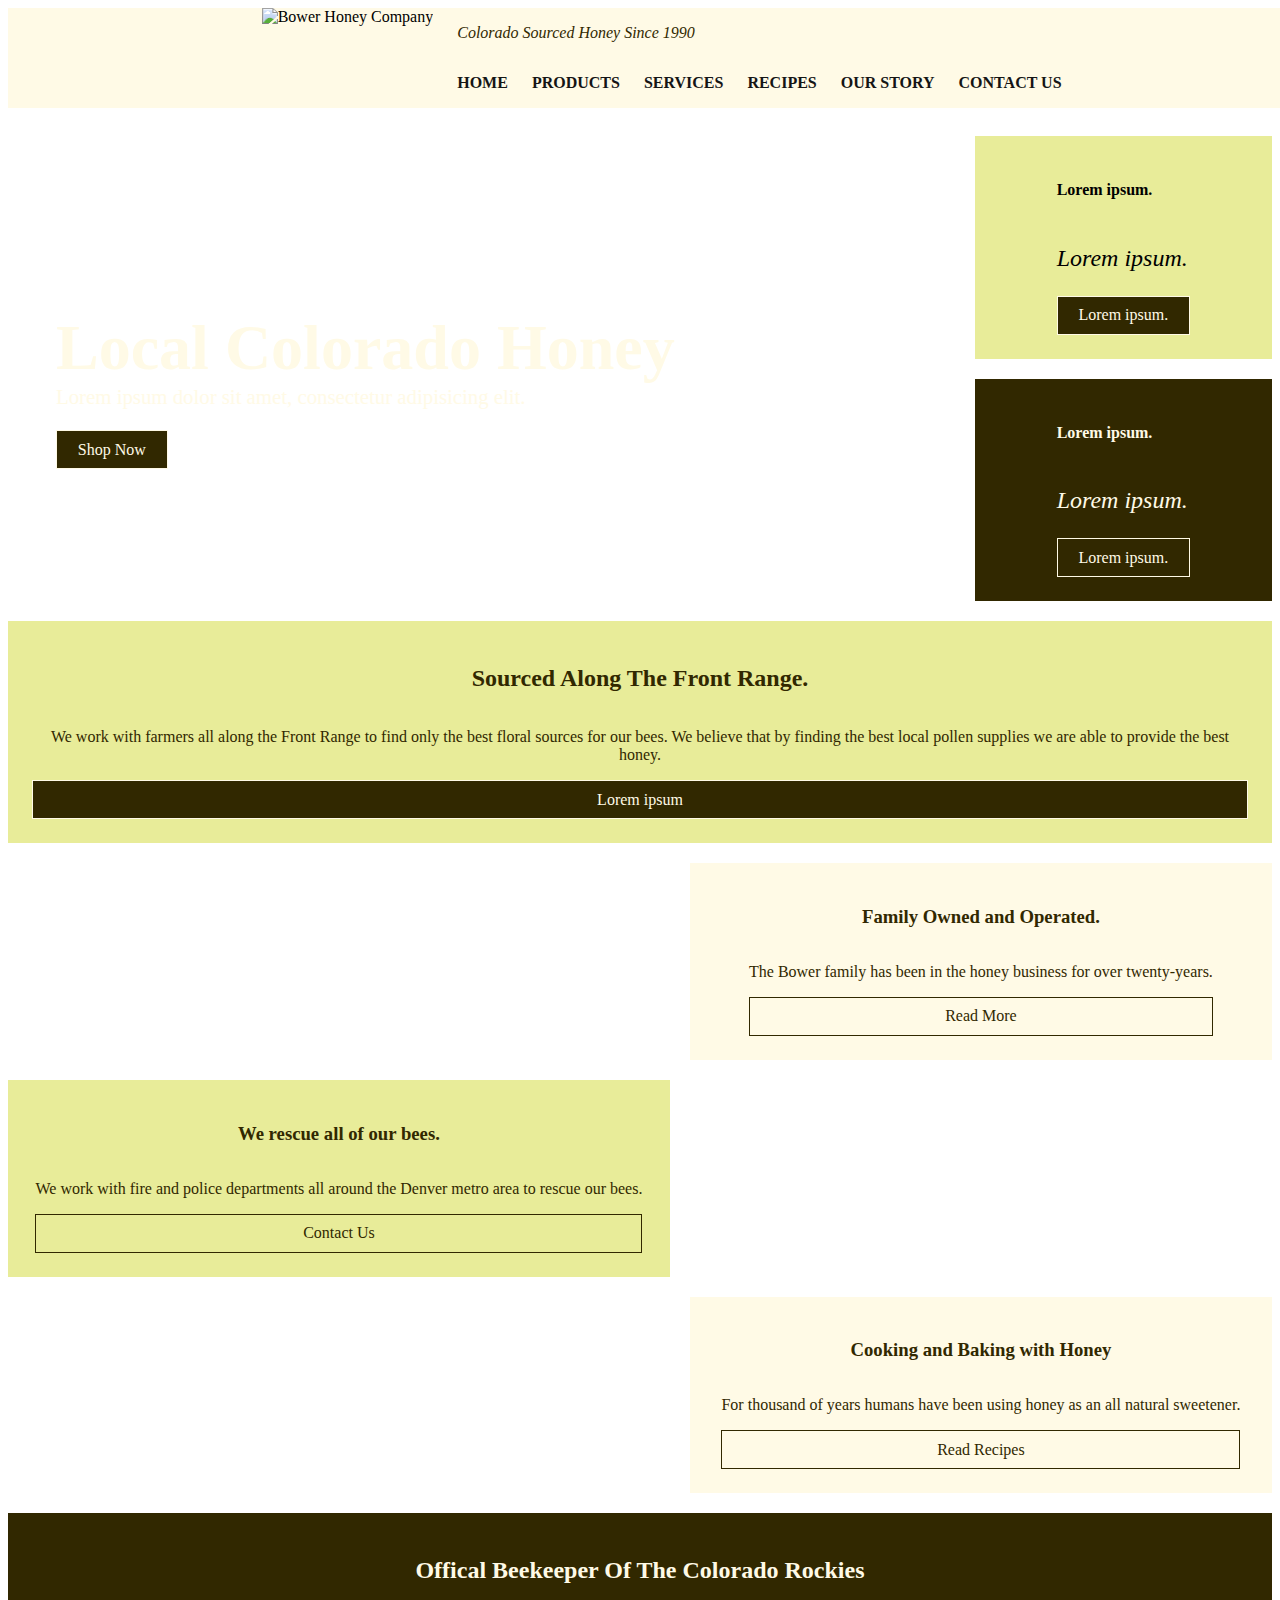
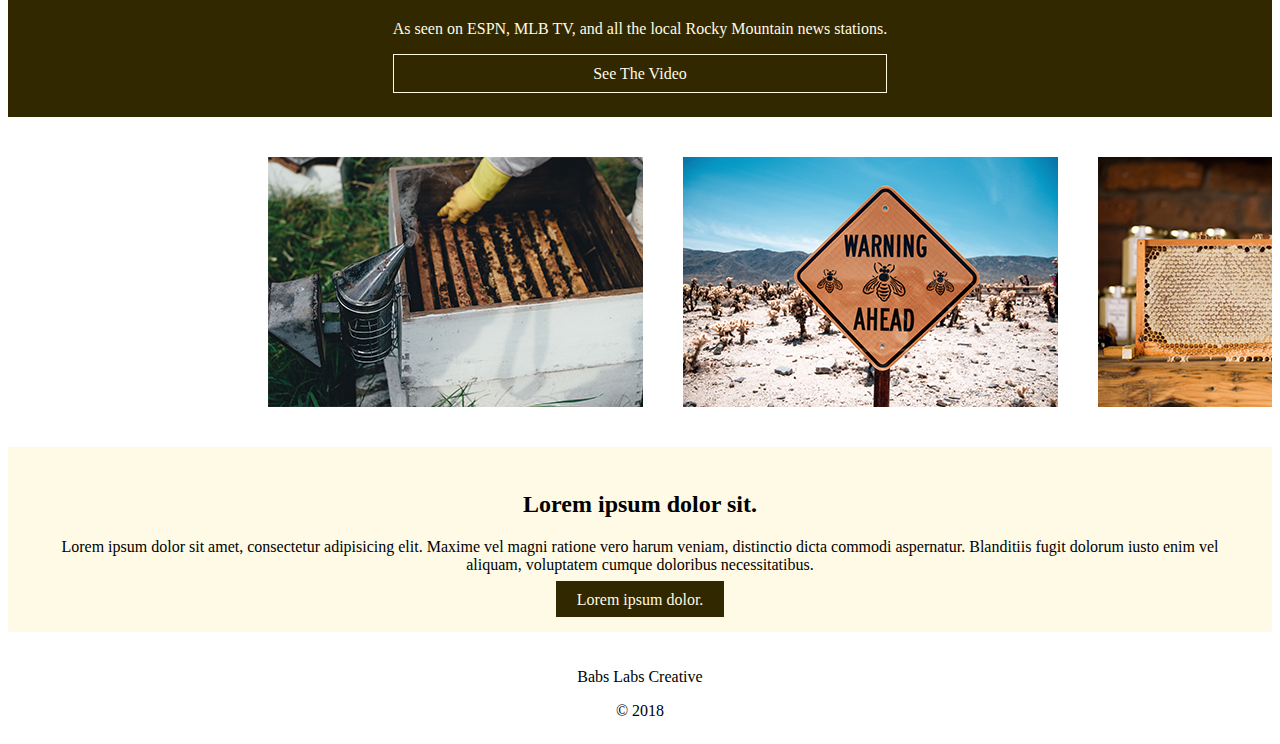
==== index.html @ a499948e "Added images to Portfolio, added Copy, and updated styles." ====
<!DOCTYPE html>
<html lang="en">

<head>
  <meta charset="UTF-8">
  <meta name="viewport" content="width=device-width, initial-scale=1.0">
  <meta http-equiv="X-UA-Compatible" content="ie=edge">
  <title>Bower Honey Company</title>
  <link rel="stylesheet" href="stylesheet.css">
</head>

<body>

  <!-- Header and Nav Start -->
  <header>
    <div class="header-container">
      <img src="./Images/Bower-Honey-Co-Logo-WEB.png" alt="Bower Honey Company" class="logo">
      <p class="tagline">Colorado Sourced Honey Since 1990</p>
      <input type="checkbox" id="nav-toggle" class="nav-toggle">
      <nav>
        <ul>
          <li><a href="#">Home</a></li>
          <li><a href="#">Products</a></li>
          <li><a href="#">Services</a></li>
          <li><a href="#">Recipes</a></li>
          <li><a href="#">Our Story</a></li>
          <li><a href="#">Contact Us</a></li>
        </ul>
      </nav>
      <label for="nav-toggle" class="nav-toggle-label">
      <span></span>
    </label>
    </div>
  </header>

  <!-- Body Container/Content Start -->
  <div class="body-container">

    <!-- Top Container -->
    <section class="top-container">
      <div class="showcase">
        <h1>Local Colorado Honey</h1>
        <p>Lorem ipsum dolor sit amet, consectetur adipisicing elit.</p>
        <a href="#" class="btn">Shop Now</a>
      </div>
      <div class="top-box top-box-a">
        <h4>Lorem ipsum.</h4>
        <p class="price">Lorem ipsum.</p>
        <a href="#" class="btn">Lorem ipsum.</a>
      </div>
      <div class="top-box top-box-b">
        <h4>Lorem ipsum.</h4>
        <p class="price">Lorem ipsum.</p>
        <a href="#" class="btn">Lorem ipsum.</a>
      </div>
    </section>

    <!-- Boxes Section -->
    <section class="boxes">
      <div class="divider-dk">
        <h2>Sourced Along The Front Range.</h2>
        <p>We work with farmers all along the Front Range to find only the best floral sources for our bees. We believe that by finding the best local pollen supplies we are able to provide the best honey.</p>
        <a href="#" class="btn">Lorem ipsum</a>
      </div>
      <img src="./Images/inside-the-bee-hive.jpg" alt="" class="inside-the-hive">
      <div class="box-a">
        <h3>Family Owned and Operated.</h3>
        <p>The Bower family has been in the honey business for over twenty-years.</p>
        <a href="#" class="btn-b">Read More</a>
      </div>
      <div class="box-b">
        <h3>We rescue all of our bees.</h3>
        <p>We work with fire and police departments all around the Denver metro area to rescue our bees. </p>
        <a href="#" class="btn-b">Contact Us</a>
      </div>
      <img src="./Images/beekeeper.jpg" alt="" class="beekeeper">
      <img src="./Images/Honey_being_drizzled_onto_buttered_pancakes.jpg" class="pancakes" alt="">
      <div class="box-c">
        <h3>Cooking and Baking with Honey</h3>
        <p>For thousand of years humans have been using honey as an all natural sweetener.</p>
        <a href="#" class="btn-b">Read Recipes</a>
      </div>
      <div class="divider-dk2">
        <h2>Offical Beekeeper Of The Colorado Rockies</h2>
        <p>As seen on ESPN, MLB TV, and all the local Rocky Mountain news stations.</p>
        <a href="#" class="btn">See The Video</a>
      </div>
    </section>



    <!-- Portfolio -->
    <section class="Portfolio">
      <img src="./Images/portfolio1.jpg" alt="">
      <img src="./Images/portfolio2.jpg" alt="">
      <img src="./Images/portfolio3.jpg" alt="">
      <img src="./Images/portfolio4.jpg" alt="">
      <img src="./Images/portfolio5.jpg" alt="">
      <img src="./Images/portfolio6.jpg" alt="">
      <img src="./Images/portfolio7.jpg" alt="">
      <img src="./Images/portfolio8.jpg" alt="">
      <img src="./Images/portfolio9.jpg" alt="">
      <img src="./Images/portfolio10.jpg" alt="">
    </section>

    <!-- Info Section -->
    <section class="info">
      <div>
        <h2>Lorem ipsum dolor sit.</h2>
        <p>Lorem ipsum dolor sit amet, consectetur adipisicing elit. Maxime vel magni ratione vero harum veniam, distinctio dicta commodi aspernatur. Blanditiis fugit dolorum iusto enim vel aliquam, voluptatem cumque doloribus necessitatibus.</p>
        <a href="#" class="btn">Lorem ipsum dolor.</a>
      </div>
    </section>

    <!-- Footer -->
    <footer>
      <p>Babs Labs Creative</p>
      <p>&copy 2018</p>
    </footer>


    <!-- Body Container End -->
  </div>

</body>

</html>
---- stylesheet.css ----
/* CSS Styles */

html {
  font-family: Georgia, serif;
}

/* CSS Root Variables */

:root {
  --honey: #f9c901;
  --lt-brown: #312800;
  --dk-char: #151515;
  --lt-tan: #fffae6;
  --dk-tan: #E8EC99;
}

*, *::before, *::after {
  box-sizing: border-box;
}

/* Header and Navigation Styles Start Here */

header {
  background-color: var(--lt-tan);
  text-align: center;
  position: fixed;
  width: 100%;
  z-index: 999;
}

.logo {
  padding-left: 2.5em;
}

.nav-toggle {
  display: none;
}

.nav-toggle-label {
  position: absolute;
  top: 0;
  left: 0;
  margin-left: 1em;
  border: 1px solid var(--honey);
  height: 100%;
  display: flex;
  align-items: center;
}

.nav-toggle-label span, .nav-toggle-label span::before, .nav-toggle-label span::after {
  display: block;
  background: var(--dk-char);
  height: 2px;
  width: 2em;
  border-radius: 2px;
  position: relative;
}

.nav-toggle-label span::before, .nav-toggle-label span::after {
  content: '';
  position: absolute;
}

.nav-toggle-label span::before {
  bottom: 7px;
}

.nav-toggle-label span::after {
  top: 7px;
}

.tagline {
  display: none;
  color: var(--lt-brown);
}

nav {
  color: var(--lt-brown);
  background: var(--lt-tan);
  padding-top: 1em;
  position: absolute;
  text-align: left;
  top: 100%;
  left: 0;
  width: 100%;
  transform: scale(1, 0);
  transform-origin: top;
  transition: transform 400ms ease-in-out;
}

nav ul {
  margin: 0;
  padding: 0;
  list-style: none;
}

nav li {
  margin-bottom: 1em;
  margin-left: 1em;
}

nav a {
  color: var(--dk-char);
  text-decoration: none;
  font-weight: bold;
  font-size: 1em;
  text-transform: uppercase;
  opacity: 0;
  transition: opacity 150ms ease-in-out;
}

nav a:hover {
  color: var(--honey);
}

.nav-toggle:checked~nav {
  transform: scale(1, 1);
}

.nav-toggle:checked~nav a {
  opacity: 1;
  transition: opacity 250ms ease-in-out 250ms;
}

/* Body Styles Start Here */

body {
  background-image: url(./Images/seamless-pattern-honeycomb.png);
  background-repeat: repeat;
  background-attachment: fixed;
  /* Add Optional Margin Here????? */
}

.btn {
  background: var(--lt-brown);
  color: var(--lt-tan);
  padding: .6rem 1.3rem;
  text-decoration: none;
  border: 1px solid var(--lt-tan);
}

.btn:hover {
  background: var(--lt-tan);
  color: var(--lt-brown);
  border: 1px solid var(--lt-brown);
}

.btn-b {
  color: var(--lt-brown);
  padding: .6rem 1.3rem;
  text-decoration: none;
  border: 1px solid var(--lt-brown);
}

.btn-b:hover {
  background: var(--lt-brown);
  color: var(--lt-tan);
  border: 1px solid var(--lt-tan);
}

img {
  max-width: 100%;
}

.body-container {
  padding-top: 8rem;
  display: grid;
  /* Add Optional Margin or Padding Here????? */
}

/* Top Container */

.top-container {
  display: grid;
  grid-template-areas: 'showcase' 'top-box-a' 'top-box-b';
}

/* Showcase */

.showcase {
  grid-area: showcase;
  min-height: 400px;
  background: url(./Images/honey-color.jpg);
  background-size: cover;
  background-position: center;
  padding: 3rem;
  display: flex;
  flex-direction: column;
  align-items: start;
  justify-content: center;
}

.showcase h1 {
  font-size: 2.5rem;
  margin-bottom: 0;
  color: var(--lt-tan);
}

.showcase p {
  font-size: 1.3rem;
  margin-top: 0;
  color: var(--lt-tan);
}

/* Top Box */

.top-box {
  display: grid;
  align-items: center;
  justify-content: center;
  padding: 1.5rem;
}

.top-box .price {
  font-size: 1.5rem;
  font-style: italic;
}

.top-box-a {
  background-color: var(--dk-tan);
  grid-area: top-box-a;
}

.top-box-b {
  background-color: var(--lt-brown);
  color: var(--lt-tan);
  grid-area: top-box-b;
}

/* Boxes */

.boxes {
  color: var(--lt-brown);
  display: grid;
  grid-template-areas: 'divider-dk' 'inside-the-hive' 'box-a' 'beekeeper' 'box-b' 'pancakes' 'box-c' 'divider-dk2';
}

.divider-dk {
  grid-area: divider-dk;
  background: var(--dk-tan);
  display: grid;
  align-items: center;
  justify-content: center;
  padding: 1.5rem;
  text-align: center;
}

.divider-dk2 {
  grid-area: divider-dk2;
  background: var(--lt-brown);
  color: var(--lt-tan);
  display: grid;
  align-items: center;
  justify-content: center;
  padding: 1.5rem;
  text-align: center;
}

.box-a {
  display: grid;
  align-items: center;
  justify-content: center;
  padding: 1.5rem;
  text-align: center;
  grid-area: box-a;
  background: var(--lt-tan);
}

.box-b {
  display: grid;
  align-items: center;
  justify-content: center;
  padding: 1.5rem;
  text-align: center;
  grid-area: box-b;
  background: var(--dk-tan);
}

.box-c {
  display: grid;
  align-items: center;
  justify-content: center;
  padding: 1.5rem;
  text-align: center;
  grid-area: box-c;
  background: var(--lt-tan);
}

.inside-the-hive {
  grid-area: inside-the-hive;
}

.beekeeper {
  grid-area: beekeeper;
}

.pancakes {
  grid-area: pancakes;
}

/* Portfolio */

.Portfolio {
  display: none;
}

/* Info */

.info {
  background-color: var(--lt-tan);
  display: grid;
  align-items: center;
  justify-content: center;
  padding: 1.5rem;
  text-align: center;
}

/* Footer */

footer {
  text-align: center;
}

/* Start of Tablet Media Querys */

@media screen and (min-width:600px) {
  .body-container {
    grid-gap: 20px;
  }
  .top-container {
    display: grid;
    grid-gap: 20px;
    grid-template-areas: 'showcase showcase top-box-a' 'showcase showcase top-box-b';
  }
  .showcase h1 {
    font-size: 4rem;
    margin-bottom: 0;
    color: var(--lt-tan);
  }
  .boxes {
    display: grid;
    grid-gap: 20px;
    grid-template-areas: 'divider-dk divider-dk' 'inside-the-hive box-a' 'box-b beekeeper' 'pancakes box-c' 'divider-dk2 divider-dk2';
  }
  .Portfolio {
    display: flex;
    overflow: scroll;
  }
  .Portfolio img {
    width: 100%;
    padding: 20px;
    flex: 375px 250px;
  }
}

/* Start of Desktop Media Querys */

@media screen and (min-width:975px) {
  /* Header and Nav Media Query CSS */
  .nav-toggle-label {
    display: none;
  }
  .header-container {
    display: grid;
    grid-template-columns: 1fr auto minmax(600px, 3fr) 1fr;
    grid-template-rows: 1fr 1fr;
  }
  .logo {
    grid-row: 1 / 3;
    grid-column: 2 / 3;
  }
  .tagline {
    font-style: italic;
    display: flex;
    align-items: center;
    justify-content: flex-Start;
    grid-row: 1 / 2;
    grid-column: 3 / 4;
    margin-left: 1.5em;
  }
  nav {
    all: unset;
    grid-row: 2 / 3;
    grid-column: 3 / 4;
    display: flex;
    justify-content: flex-start;
    align-items: center;
  }
  nav ul {
    display: flex;
    justify-content: flex-end;
  }
  nav li {
    margin-left: 1.5em;
    margin-bottom: 0;
  }
  nav a {
    opacity: 1;
    position: relative;
  }
  nav a::before {
    content: '';
    display: block;
    height: 5px;
    background: var(--honey);
    position: absolute;
    bottom: -.75em;
    left: 0;
    right: 0;
    transform: scale(0, 1);
    transition: transform ease-in-out 250ms;
  }
  nav a:hover::before {
    transform: scale(1, 1);
  }
  /* Body-Container CSS */
  .body-container {
    grid-gap: 20px;
  }
  .top-container {
    display: grid;
    grid-gap: 20px;
    grid-template-areas: 'showcase showcase top-box-a' 'showcase showcase top-box-b';
  }
  .showcase h1 {
    font-size: 4rem;
    margin-bottom: 0;
    color: var(--lt-tan);
  }
  .boxes {
    display: grid;
    grid-gap: 20px;
    grid-template-areas: 'divider-dk divider-dk' 'inside-the-hive box-a' 'box-b beekeeper' 'pancakes box-c' 'divider-dk2 divider-dk2';
  }
  /* Portfolio */
  .Portfolio {
    display: flex;
    overflow: scroll;
  }
  .Portfolio img {
    width: 100%;
    padding: 20px;
  }
  /*End of Media Querys  */
}
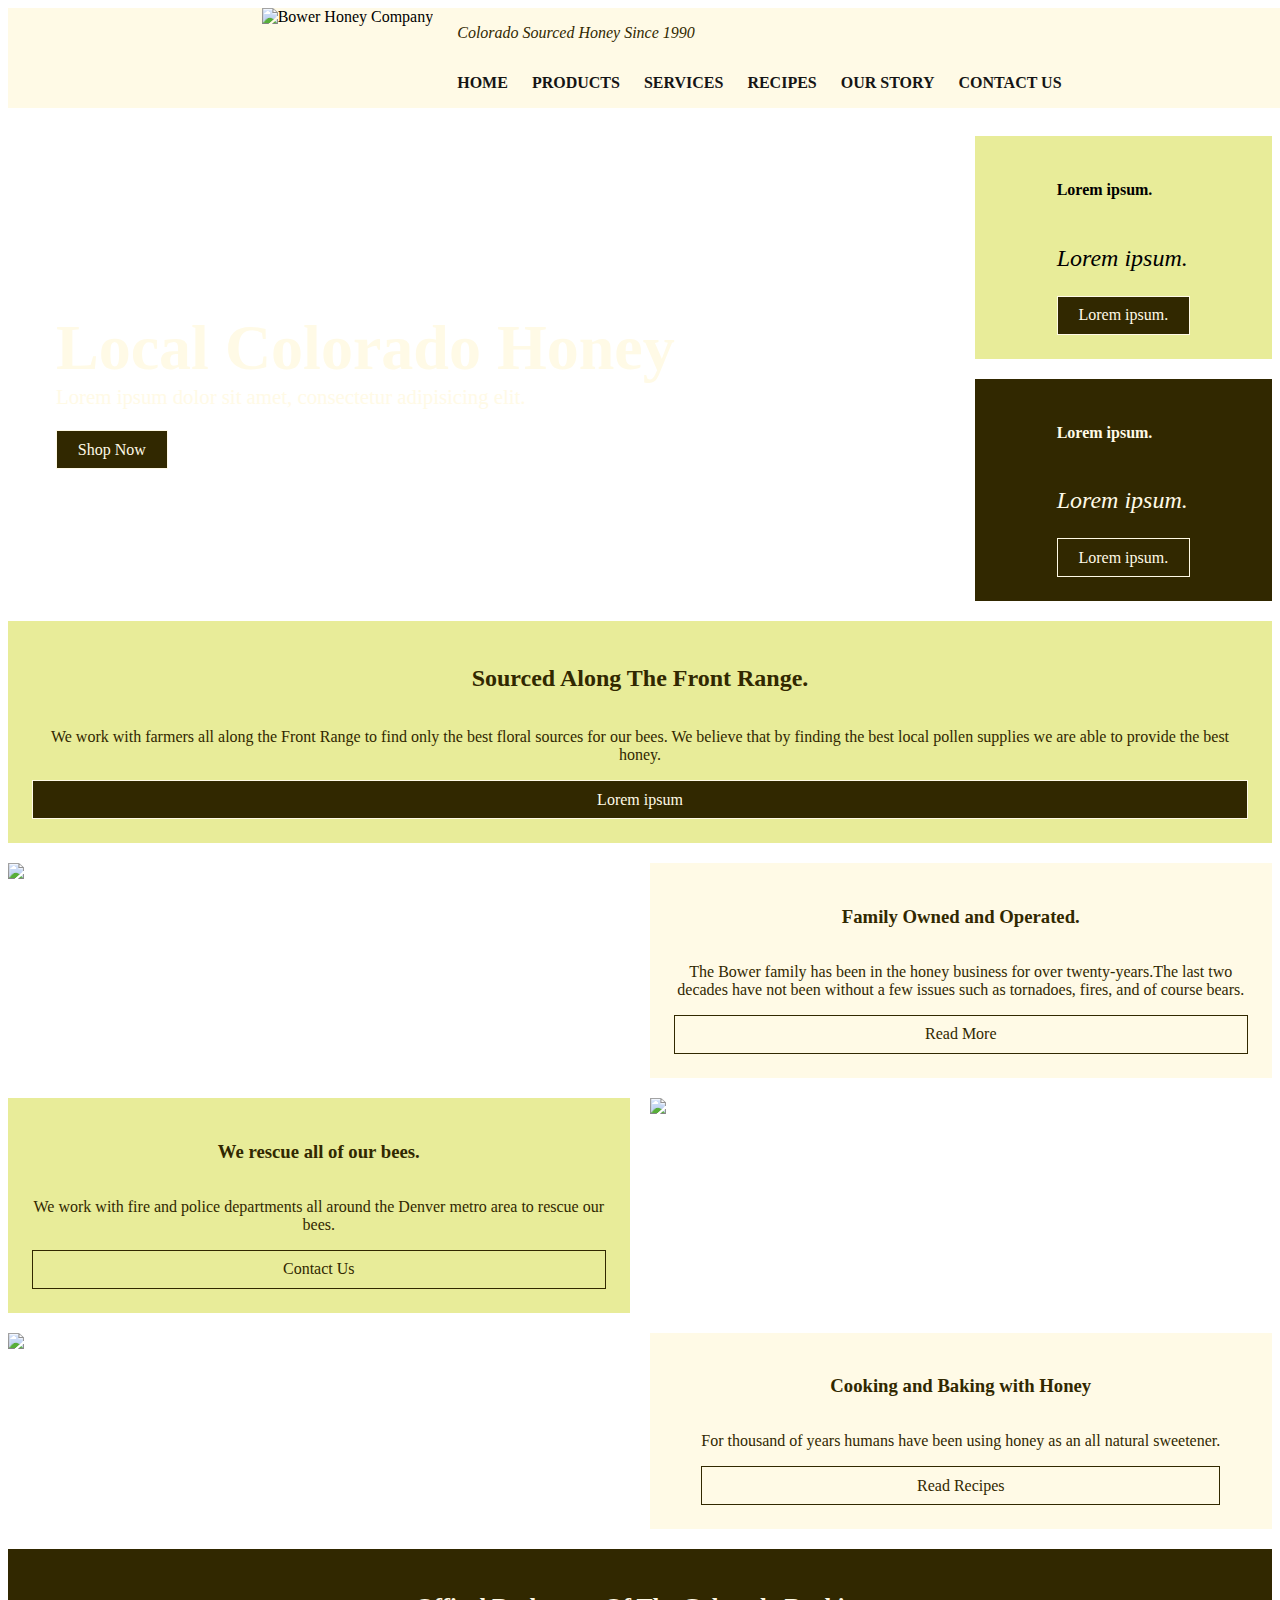
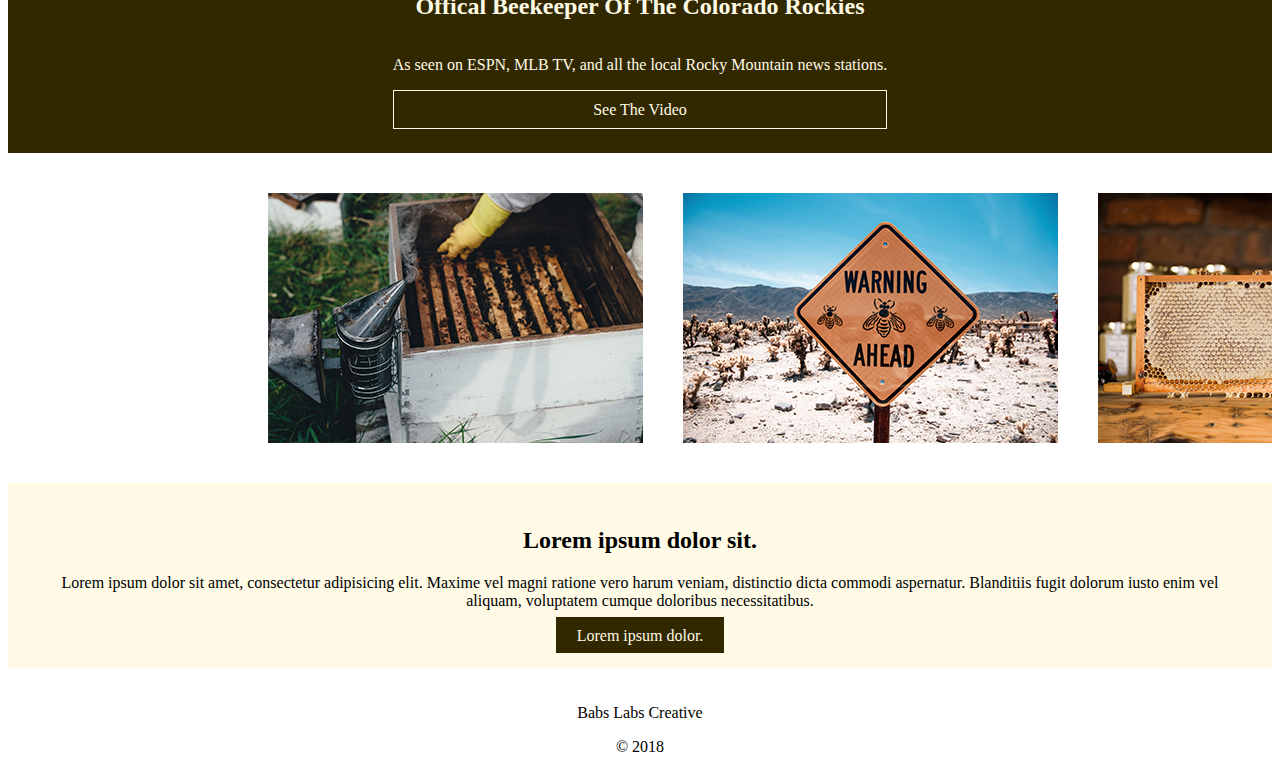
==== commit acdb4251: "Added Copy" ====
--- a/index.html
+++ b/index.html
@@ -62,10 +62,10 @@
         <p>We work with farmers all along the Front Range to find only the best floral sources for our bees. We believe that by finding the best local pollen supplies we are able to provide the best honey.</p>
         <a href="#" class="btn">Lorem ipsum</a>
       </div>
-      <img src="./Images/inside-the-bee-hive.jpg" alt="" class="inside-the-hive">
+      <img src="./Images/inside-the-bee-hive.jpg" class="inside-the-hive">
       <div class="box-a">
         <h3>Family Owned and Operated.</h3>
-        <p>The Bower family has been in the honey business for over twenty-years.</p>
+        <p>The Bower family has been in the honey business for over twenty-years.The last two decades have not been without a few issues such as tornadoes, fires, and of course bears.</p>
         <a href="#" class="btn-b">Read More</a>
       </div>
       <div class="box-b">
@@ -73,8 +73,8 @@
         <p>We work with fire and police departments all around the Denver metro area to rescue our bees. </p>
         <a href="#" class="btn-b">Contact Us</a>
       </div>
-      <img src="./Images/beekeeper.jpg" alt="" class="beekeeper">
-      <img src="./Images/Honey_being_drizzled_onto_buttered_pancakes.jpg" class="pancakes" alt="">
+      <img src="./Images/beekeeper.jpg" class="beekeeper">
+      <img src="./Images/Honey_being_drizzled_onto_buttered_pancakes.jpg" class="pancakes">
       <div class="box-c">
         <h3>Cooking and Baking with Honey</h3>
         <p>For thousand of years humans have been using honey as an all natural sweetener.</p>
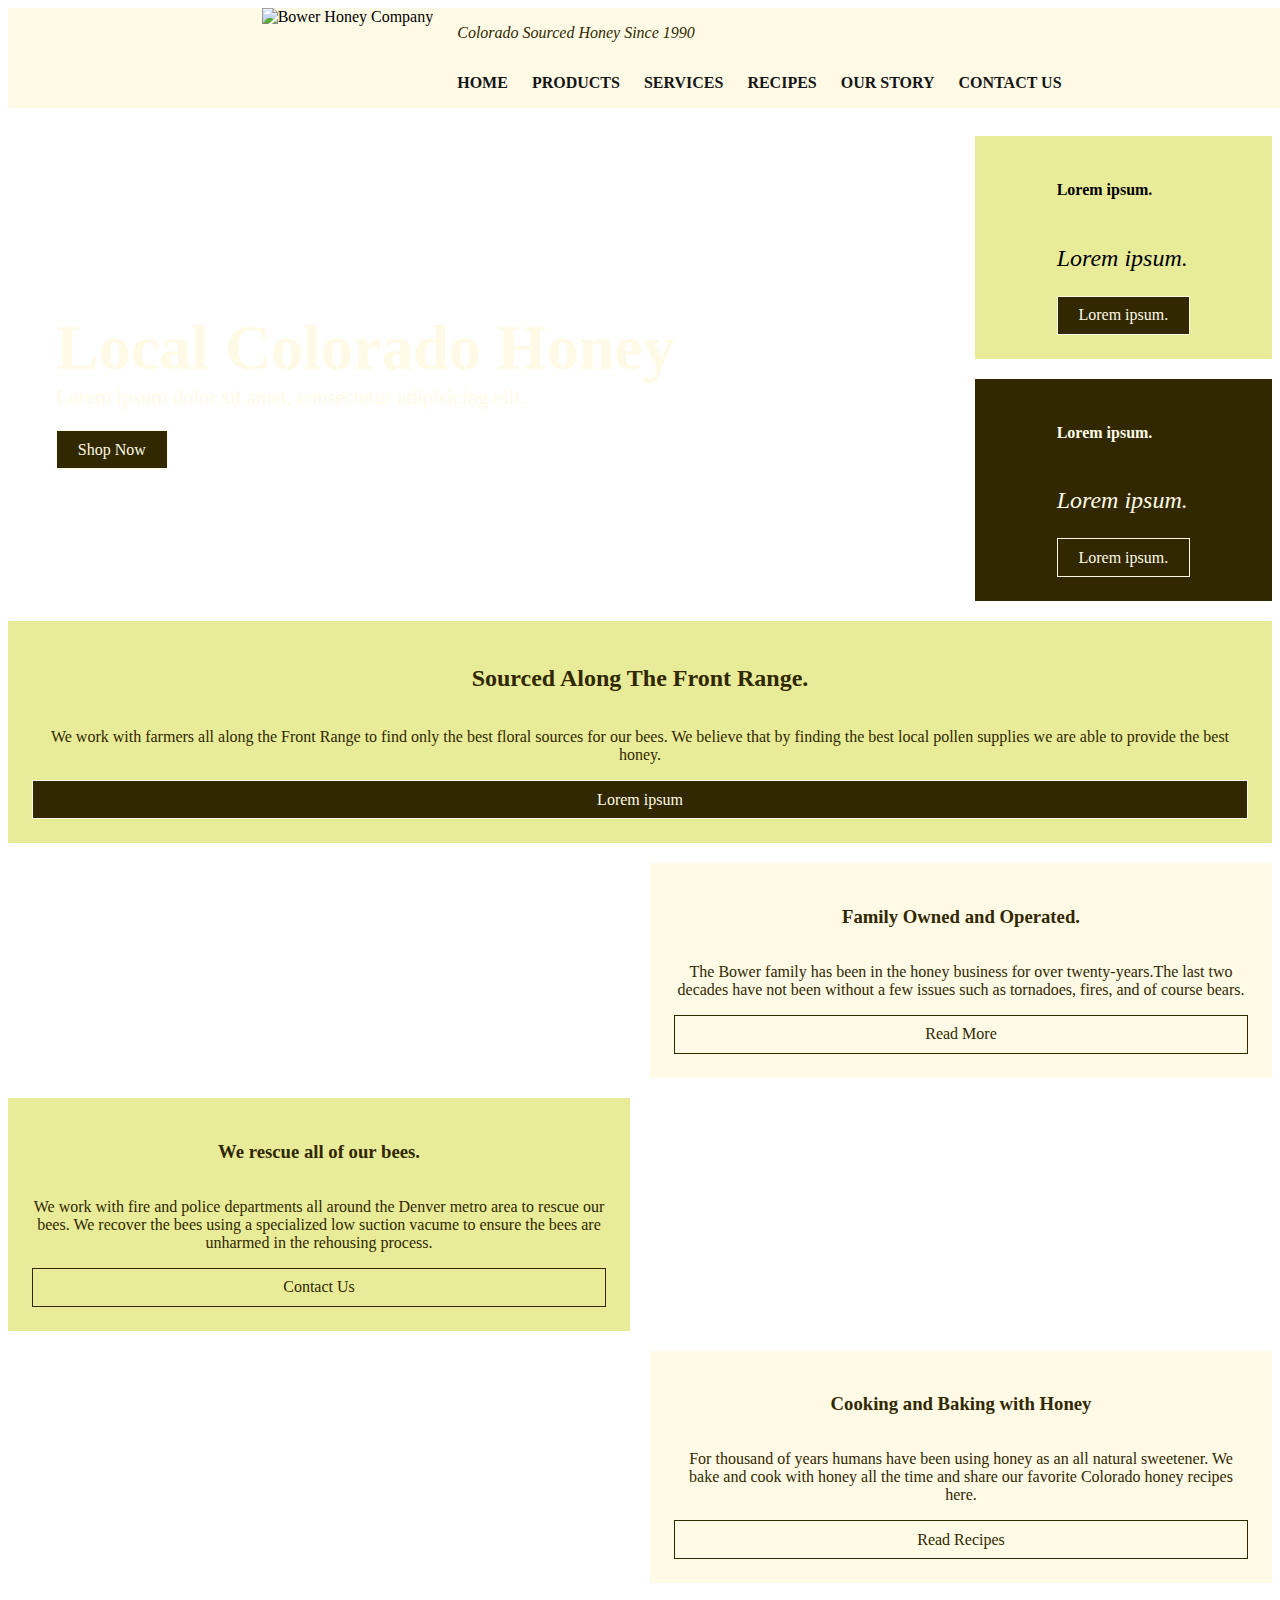
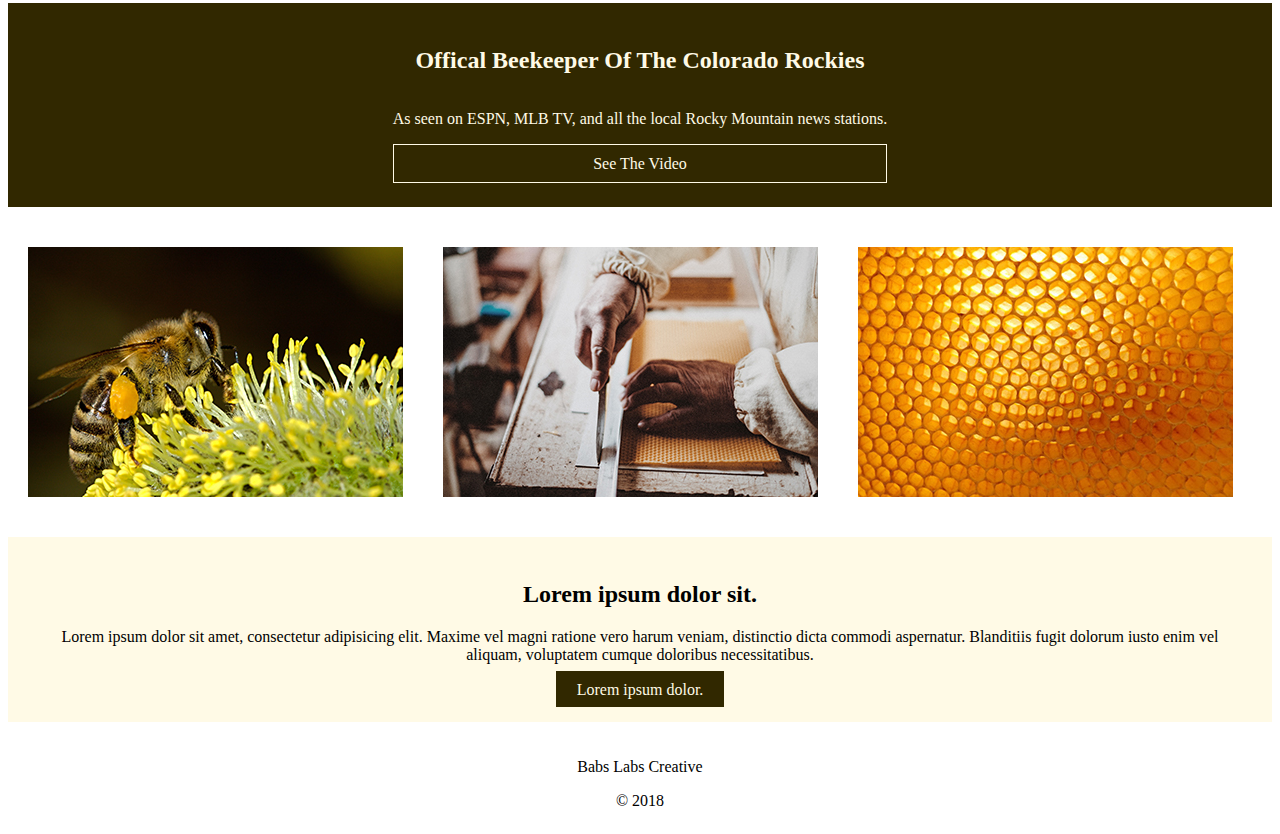
==== commit d202f7cf: "Merge 5601873e1bfcc0f2dfa9823d2ad1fba5166bd4ad into 62e38565cda2800bc0c5053dde5736e444e86ff5" ====
--- a/index.html
+++ b/index.html
@@ -62,7 +62,7 @@
         <p>We work with farmers all along the Front Range to find only the best floral sources for our bees. We believe that by finding the best local pollen supplies we are able to provide the best honey.</p>
         <a href="#" class="btn">Lorem ipsum</a>
       </div>
-      <img src="./Images/inside-the-bee-hive.jpg" class="inside-the-hive">
+      <div class="imgbox inside-the-hive"></div>
       <div class="box-a">
         <h3>Family Owned and Operated.</h3>
         <p>The Bower family has been in the honey business for over twenty-years.The last two decades have not been without a few issues such as tornadoes, fires, and of course bears.</p>
@@ -70,14 +70,14 @@
       </div>
       <div class="box-b">
         <h3>We rescue all of our bees.</h3>
-        <p>We work with fire and police departments all around the Denver metro area to rescue our bees. </p>
+        <p>We work with fire and police departments all around the Denver metro area to rescue our bees. We recover the bees using a specialized low suction vacume to ensure the bees are unharmed in the rehousing process.</p>
         <a href="#" class="btn-b">Contact Us</a>
       </div>
-      <img src="./Images/beekeeper.jpg" class="beekeeper">
-      <img src="./Images/Honey_being_drizzled_onto_buttered_pancakes.jpg" class="pancakes">
+      <div class="imgbox beekeeper"></div>
+      <div class="imgbox pancakes"></div>
       <div class="box-c">
         <h3>Cooking and Baking with Honey</h3>
-        <p>For thousand of years humans have been using honey as an all natural sweetener.</p>
+        <p>For thousand of years humans have been using honey as an all natural sweetener. We bake and cook with honey all the time and share our favorite Colorado honey recipes here.</p>
         <a href="#" class="btn-b">Read Recipes</a>
       </div>
       <div class="divider-dk2">
--- a/stylesheet.css
+++ b/stylesheet.css
@@ -286,16 +286,29 @@
   background: var(--lt-tan);
 }
 
+.imgbox{
+  padding: 5rem;
+}
+
 .inside-the-hive {
   grid-area: inside-the-hive;
+  background-image: url(./Images/inside-the-bee-hive.jpg);
+  background-position: bottom;
+  background-size: cover;
 }
 
 .beekeeper {
   grid-area: beekeeper;
+  background-image: url(./Images/beekeeper.jpg);
+  background-position: center;
+  background-size: cover;
 }
 
 .pancakes {
   grid-area: pancakes;
+  background-image: url(./Images/Honey_being_drizzled_onto_buttered_pancakes.jpg);
+  background-position: left;
+  background-size: cover;
 }
 
 /* Portfolio */
@@ -341,6 +354,15 @@
     display: grid;
     grid-gap: 20px;
     grid-template-areas: 'divider-dk divider-dk' 'inside-the-hive box-a' 'box-b beekeeper' 'pancakes box-c' 'divider-dk2 divider-dk2';
+  }
+  .inside-the-hive {
+    grid-area: inside-the-hive;
+  }
+  .beekeeper {
+    grid-area: beekeeper;
+  }
+  .pancakes {
+    grid-area: pancakes;
   }
   .Portfolio {
     display: flex;
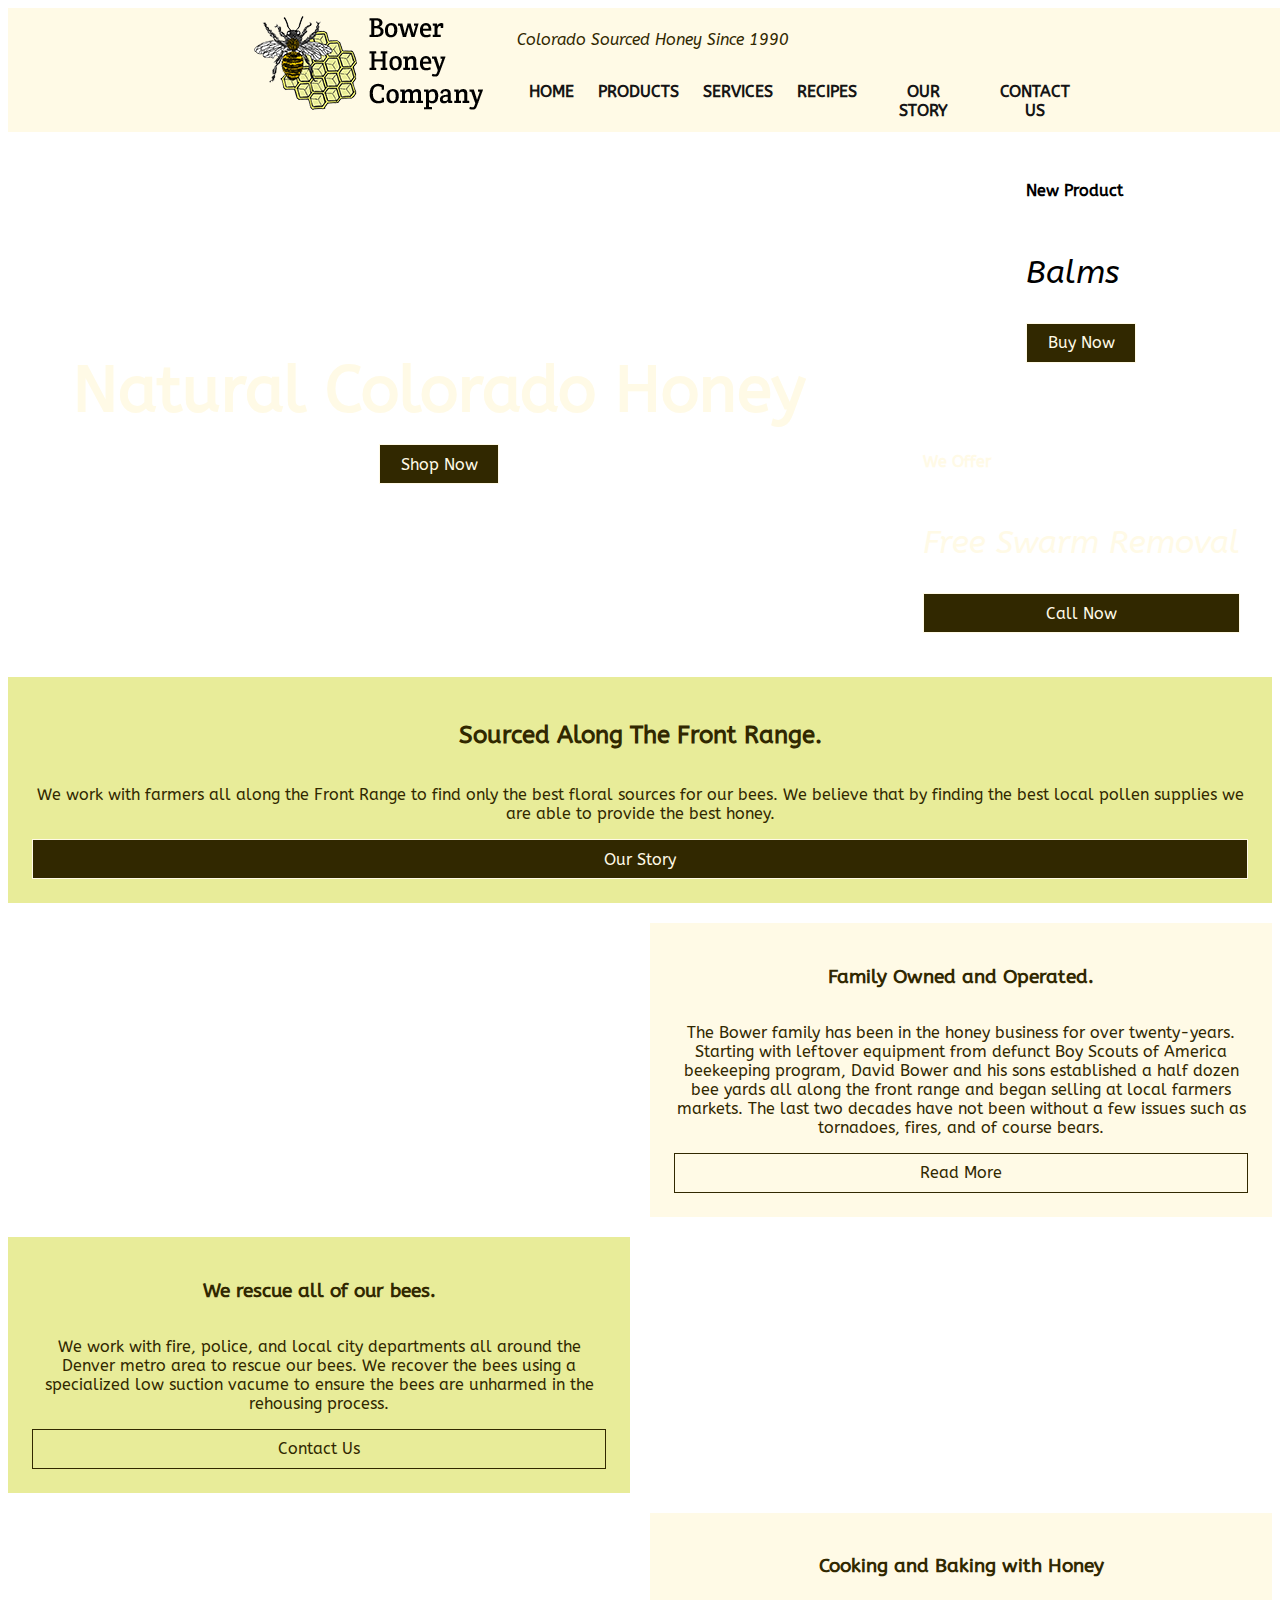
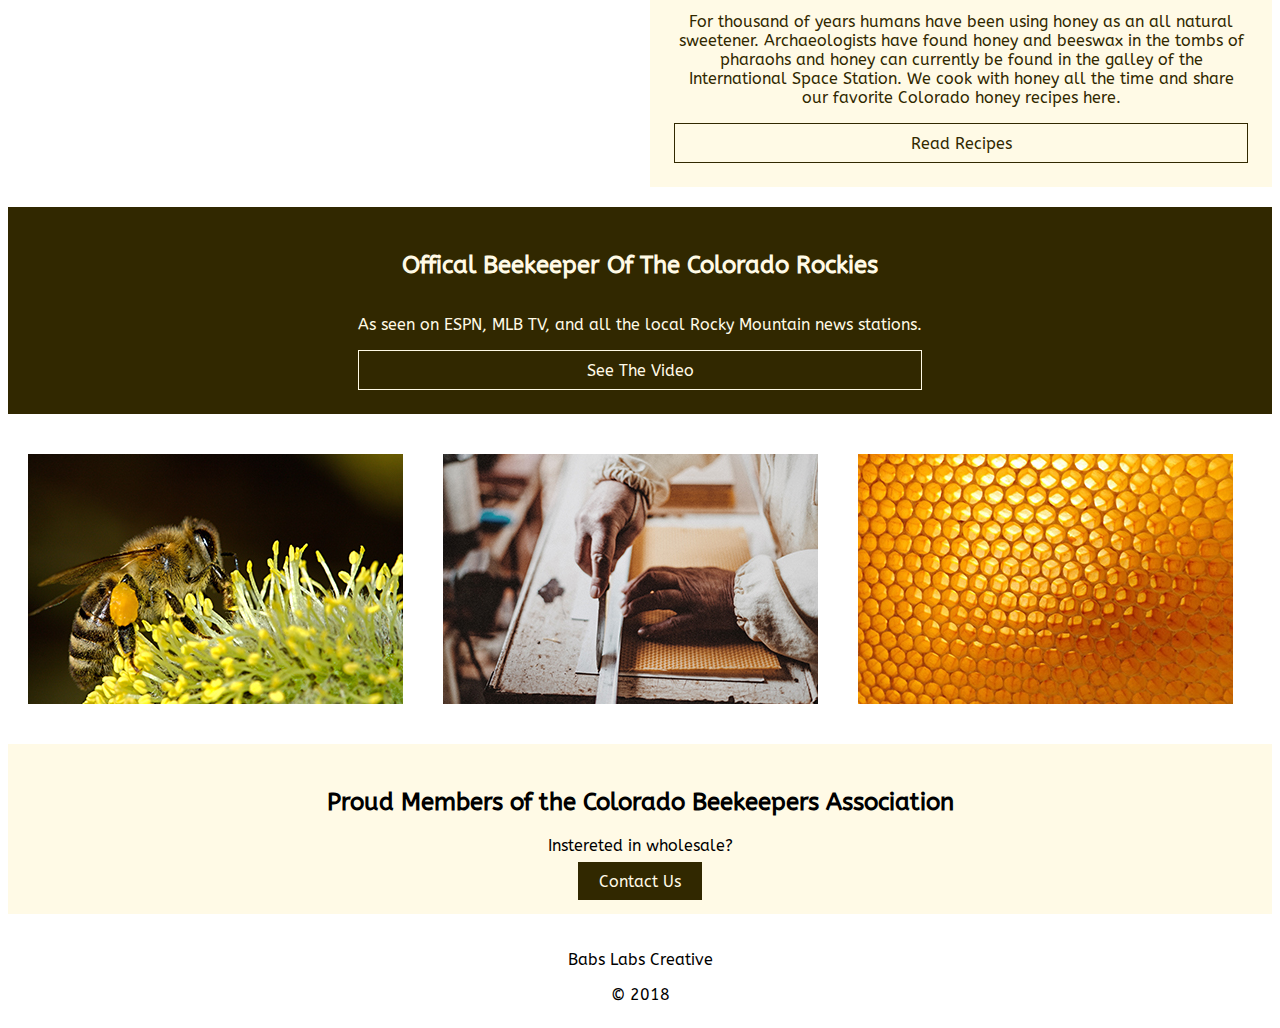
==== commit 5c69282f: "Merge pull request #6 from rastamypasta/Shop-Page" ====
--- a/index.html
+++ b/index.html
@@ -5,6 +5,7 @@
   <meta charset="UTF-8">
   <meta name="viewport" content="width=device-width, initial-scale=1.0">
   <meta http-equiv="X-UA-Compatible" content="ie=edge">
+  <link href="https://fonts.googleapis.com/css?family=ABeeZee:400,400i|Crete+Round:400,400i&amp;subset=latin-ext" rel="stylesheet">
   <title>Bower Honey Company</title>
   <link rel="stylesheet" href="stylesheet.css">
 </head>
@@ -19,8 +20,8 @@
       <input type="checkbox" id="nav-toggle" class="nav-toggle">
       <nav>
         <ul>
-          <li><a href="#">Home</a></li>
-          <li><a href="#">Products</a></li>
+          <li><a href="index.html">Home</a></li>
+          <li><a href="products.html">Products</a></li>
           <li><a href="#">Services</a></li>
           <li><a href="#">Recipes</a></li>
           <li><a href="#">Our Story</a></li>
@@ -39,19 +40,18 @@
     <!-- Top Container -->
     <section class="top-container">
       <div class="showcase">
-        <h1>Local Colorado Honey</h1>
-        <p>Lorem ipsum dolor sit amet, consectetur adipisicing elit.</p>
+        <h1>Natural Colorado Honey</h1>
         <a href="#" class="btn">Shop Now</a>
       </div>
       <div class="top-box top-box-a">
-        <h4>Lorem ipsum.</h4>
-        <p class="price">Lorem ipsum.</p>
-        <a href="#" class="btn">Lorem ipsum.</a>
+        <h4>New Product</h4>
+        <p class="price">Balms</p>
+        <a href="#" class="btn">Buy Now</a>
       </div>
       <div class="top-box top-box-b">
-        <h4>Lorem ipsum.</h4>
-        <p class="price">Lorem ipsum.</p>
-        <a href="#" class="btn">Lorem ipsum.</a>
+        <h4>We Offer</h4>
+        <p class="price">Free Swarm Removal</p>
+        <a href="#" class="btn">Call Now</a>
       </div>
     </section>
 
@@ -60,24 +60,26 @@
       <div class="divider-dk">
         <h2>Sourced Along The Front Range.</h2>
         <p>We work with farmers all along the Front Range to find only the best floral sources for our bees. We believe that by finding the best local pollen supplies we are able to provide the best honey.</p>
-        <a href="#" class="btn">Lorem ipsum</a>
+        <a href="#" class="btn">Our Story</a>
       </div>
       <div class="imgbox inside-the-hive"></div>
       <div class="box-a">
         <h3>Family Owned and Operated.</h3>
-        <p>The Bower family has been in the honey business for over twenty-years.The last two decades have not been without a few issues such as tornadoes, fires, and of course bears.</p>
+        <p>The Bower family has been in the honey business for over twenty-years. Starting with leftover equipment from defunct Boy Scouts of America beekeeping program, David Bower and his sons established a half dozen bee yards all along the front range
+          and began selling at local farmers markets. The last two decades have not been without a few issues such as tornadoes, fires, and of course bears.</p>
         <a href="#" class="btn-b">Read More</a>
       </div>
       <div class="box-b">
         <h3>We rescue all of our bees.</h3>
-        <p>We work with fire and police departments all around the Denver metro area to rescue our bees. We recover the bees using a specialized low suction vacume to ensure the bees are unharmed in the rehousing process.</p>
+        <p>We work with fire, police, and local city departments all around the Denver metro area to rescue our bees. We recover the bees using a specialized low suction vacume to ensure the bees are unharmed in the rehousing process.</p>
         <a href="#" class="btn-b">Contact Us</a>
       </div>
       <div class="imgbox beekeeper"></div>
       <div class="imgbox pancakes"></div>
       <div class="box-c">
         <h3>Cooking and Baking with Honey</h3>
-        <p>For thousand of years humans have been using honey as an all natural sweetener. We bake and cook with honey all the time and share our favorite Colorado honey recipes here.</p>
+        <p>For thousand of years humans have been using honey as an all natural sweetener. Archaeologists have found honey and beeswax in the tombs of pharaohs and honey can currently be found in the galley of the International Space Station. We cook with
+          honey all the time and share our favorite Colorado honey recipes here.</p>
         <a href="#" class="btn-b">Read Recipes</a>
       </div>
       <div class="divider-dk2">
@@ -106,9 +108,9 @@
     <!-- Info Section -->
     <section class="info">
       <div>
-        <h2>Lorem ipsum dolor sit.</h2>
-        <p>Lorem ipsum dolor sit amet, consectetur adipisicing elit. Maxime vel magni ratione vero harum veniam, distinctio dicta commodi aspernatur. Blanditiis fugit dolorum iusto enim vel aliquam, voluptatem cumque doloribus necessitatibus.</p>
-        <a href="#" class="btn">Lorem ipsum dolor.</a>
+        <h2>Proud Members of the Colorado Beekeepers Association</h2>
+        <p>Instereted in wholesale?</p>
+        <a href="#" class="btn">Contact Us</a>
       </div>
     </section>
 
--- a/stylesheet.css
+++ b/stylesheet.css
@@ -1,7 +1,8 @@
 /* CSS Styles */
 
 html {
-  font-family: Georgia, serif;
+  font-family: 'Crete Round', serif;
+  font-family: 'ABeeZee', sans-serif;
 }
 
 /* CSS Root Variables */
@@ -137,6 +138,7 @@
   padding: .6rem 1.3rem;
   text-decoration: none;
   border: 1px solid var(--lt-tan);
+  text-align: center;
 }
 
 .btn:hover {
@@ -186,12 +188,13 @@
   padding: 3rem;
   display: flex;
   flex-direction: column;
-  align-items: start;
+  align-items: center;
   justify-content: center;
 }
 
 .showcase h1 {
   font-size: 2.5rem;
+  padding-bottom: 1rem;
   margin-bottom: 0;
   color: var(--lt-tan);
 }
@@ -212,17 +215,21 @@
 }
 
 .top-box .price {
-  font-size: 1.5rem;
+  font-size: 2rem;
   font-style: italic;
 }
 
 .top-box-a {
-  background-color: var(--dk-tan);
+  background-image: url(./Images/balm4-2.jpg);
+  background-size: cover;
+  background-position: center;
   grid-area: top-box-a;
 }
 
 .top-box-b {
-  background-color: var(--lt-brown);
+  background-image: url(./Images/Beevac.jpg);
+  background-size: cover;
+  background-position: bottom;
   color: var(--lt-tan);
   grid-area: top-box-b;
 }
@@ -286,14 +293,14 @@
   background: var(--lt-tan);
 }
 
-.imgbox{
+.imgbox {
   padding: 5rem;
 }
 
 .inside-the-hive {
   grid-area: inside-the-hive;
   background-image: url(./Images/inside-the-bee-hive.jpg);
-  background-position: bottom;
+  background-position: left;
   background-size: cover;
 }
 
@@ -337,6 +344,19 @@
 /* Start of Tablet Media Querys */
 
 @media screen and (min-width:600px) {
+  nav {
+    text-align: center;
+  }
+  nav ul {
+    margin: 0;
+    padding: .75rem;
+    list-style: none;
+  }
+  nav li {
+    display: inline;
+    margin-bottom: 1em;
+    margin-left: .5em;
+  }
   .body-container {
     grid-gap: 20px;
   }
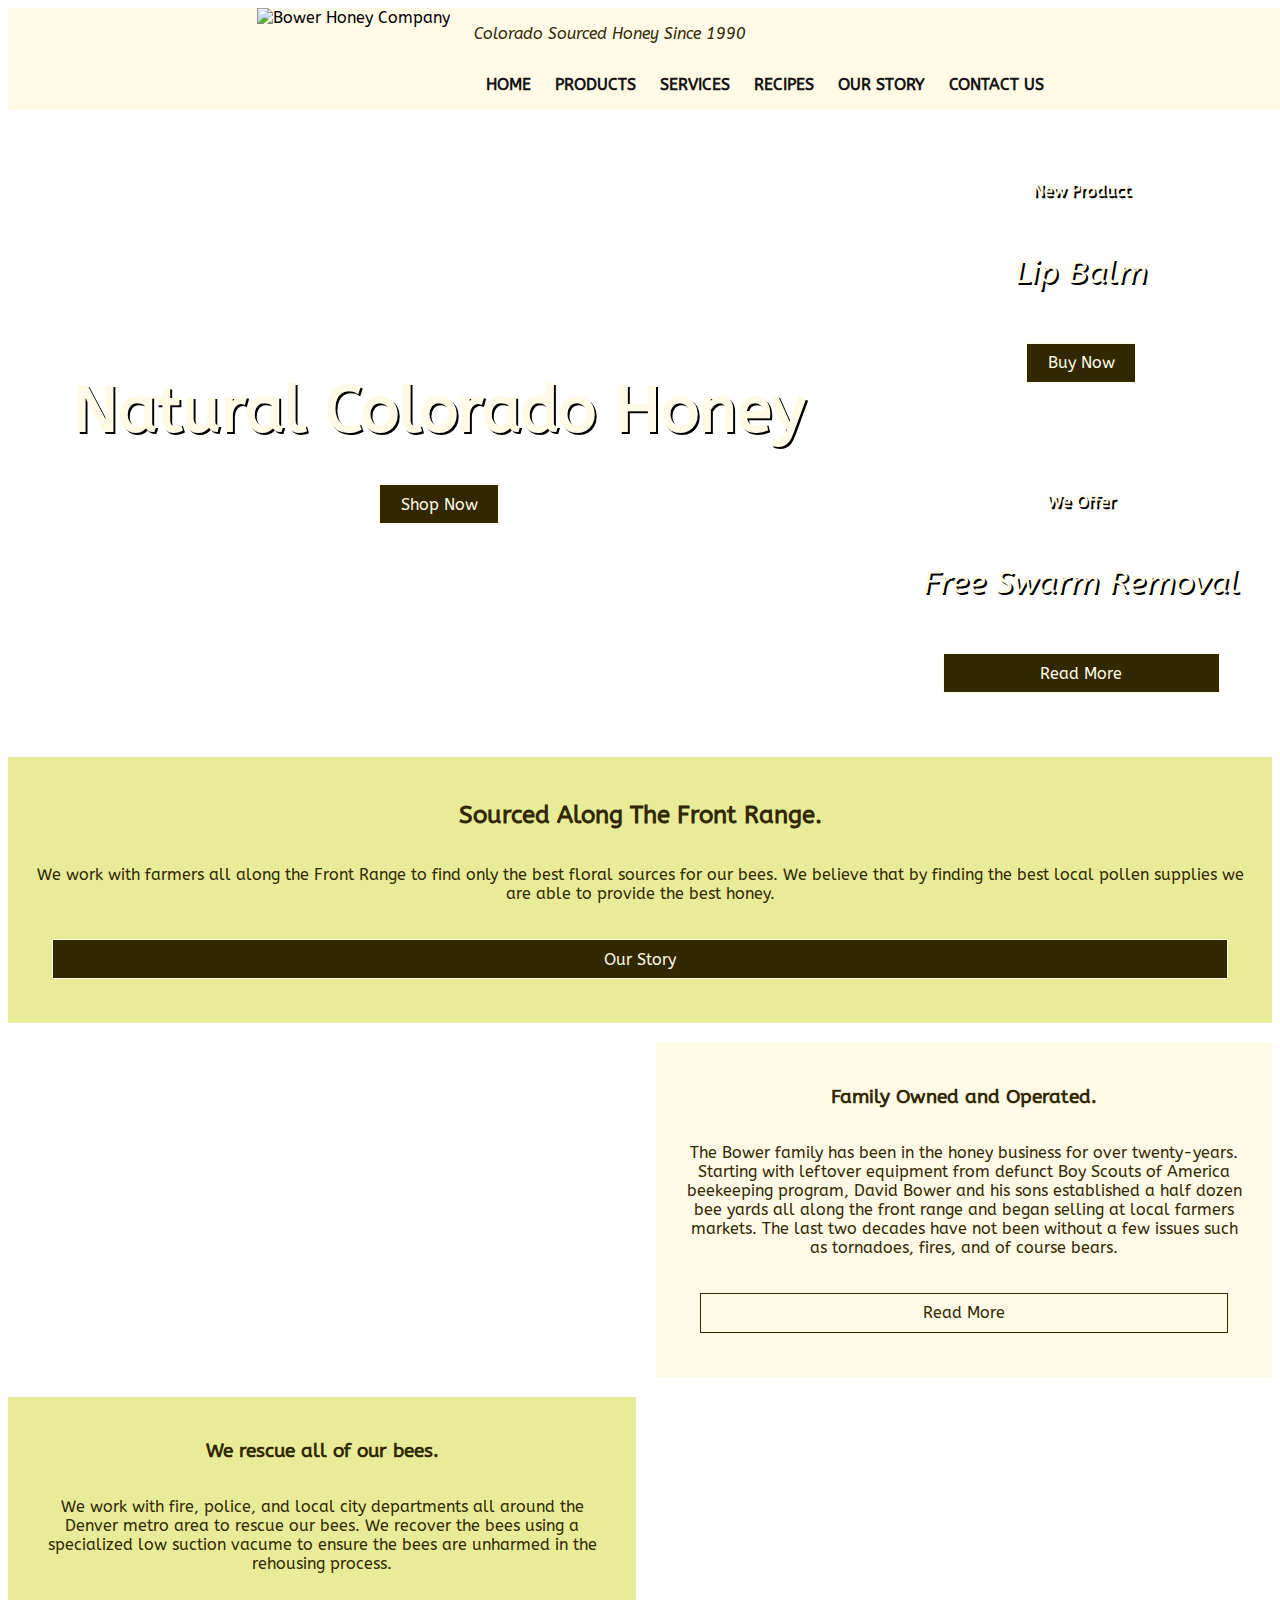
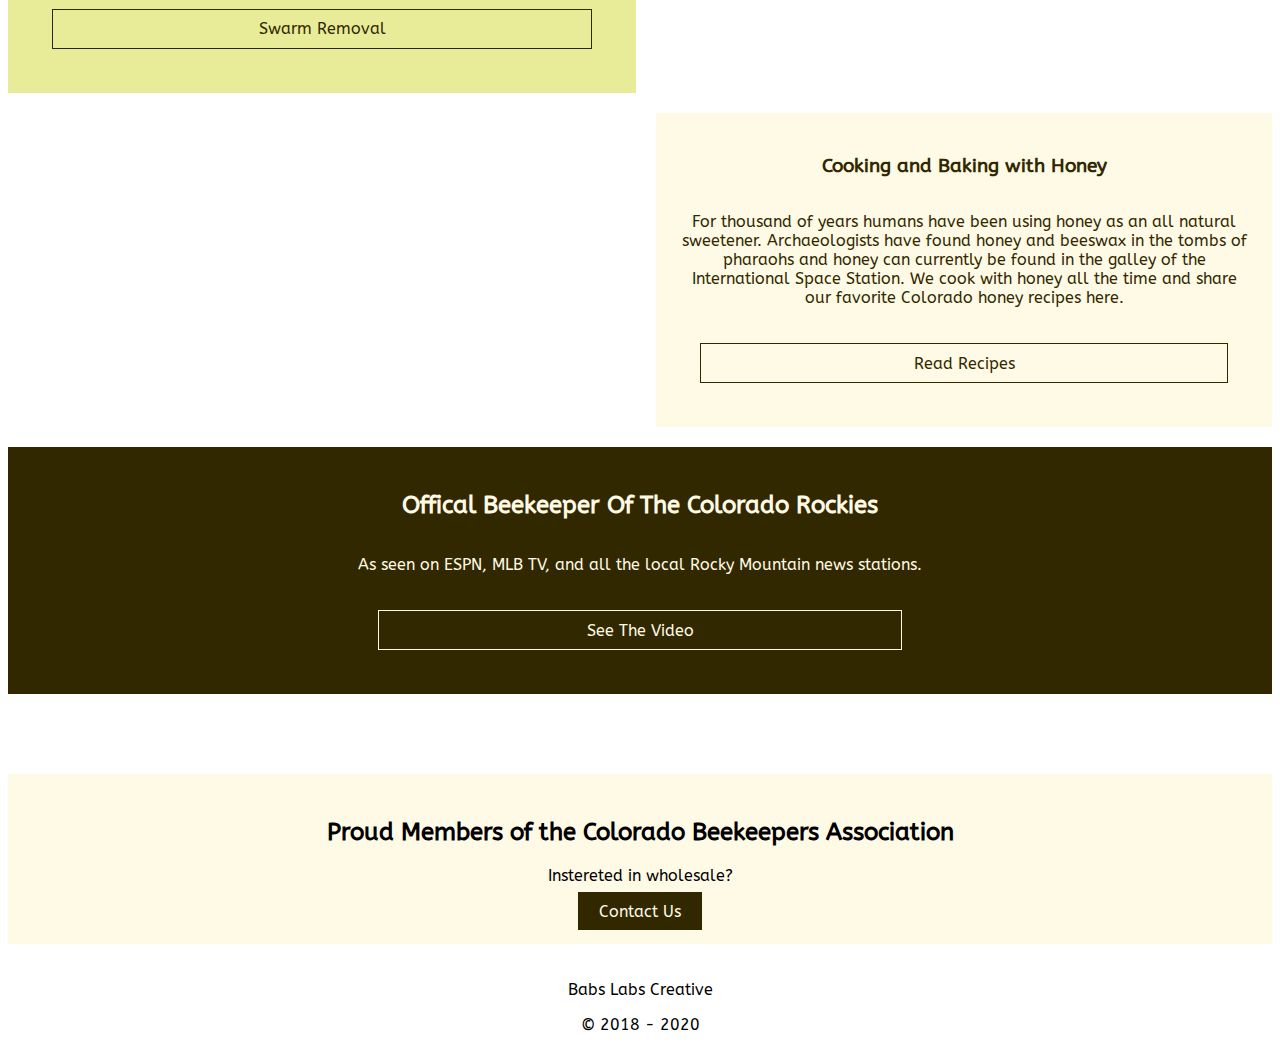
==== commit abbd443a: "Merge pull request #16 from BabsLabs/file_refactor" ====
--- a/index.html
+++ b/index.html
@@ -6,8 +6,15 @@
   <meta name="viewport" content="width=device-width, initial-scale=1.0">
   <meta http-equiv="X-UA-Compatible" content="ie=edge">
   <link href="https://fonts.googleapis.com/css?family=ABeeZee:400,400i|Crete+Round:400,400i&amp;subset=latin-ext" rel="stylesheet">
+  <link rel="apple-touch-icon" sizes="180x180" href="/apple-touch-icon.png">
+  <link rel="icon" type="image/png" sizes="32x32" href="../images/favicon-32x32.png">
+  <link rel="icon" type="image/png" sizes="16x16" href="../images/favicon-16x16.png">
+  <link rel="manifest" href="/site.webmanifest">
+  <link rel="mask-icon" href="/safari-pinned-tab.svg" color="#5bbad5">
+  <meta name="msapplication-TileColor" content="#da532c">
+  <meta name="theme-color" content="#ffffff">
   <title>Bower Honey Company</title>
-  <link rel="stylesheet" href="stylesheet.css">
+  <link rel="stylesheet" href="./styles/stylesheet.css">
 </head>
 
 <body>
@@ -15,17 +22,17 @@
   <!-- Header and Nav Start -->
   <header>
     <div class="header-container">
-      <img src="./Images/Bower-Honey-Co-Logo-WEB.png" alt="Bower Honey Company" class="logo">
+      <img src="./images/Bower-Honey-Co-Logo-WEB.png" alt="Bower Honey Company" class="logo">
       <p class="tagline">Colorado Sourced Honey Since 1990</p>
       <input type="checkbox" id="nav-toggle" class="nav-toggle">
       <nav>
         <ul>
           <li><a href="index.html">Home</a></li>
           <li><a href="products.html">Products</a></li>
-          <li><a href="#">Services</a></li>
-          <li><a href="#">Recipes</a></li>
-          <li><a href="#">Our Story</a></li>
-          <li><a href="#">Contact Us</a></li>
+          <li><a href="services.html">Services</a></li>
+          <li><a href="recipes.html">Recipes</a></li>
+          <li><a href="our-story.html">Our Story</a></li>
+          <li><a href="contact-us.html">Contact Us</a></li>
         </ul>
       </nav>
       <label for="nav-toggle" class="nav-toggle-label">
@@ -41,17 +48,17 @@
     <section class="top-container">
       <div class="showcase">
         <h1>Natural Colorado Honey</h1>
-        <a href="#" class="btn">Shop Now</a>
+        <a href="./products.html" class="btn">Shop Now</a>
       </div>
       <div class="top-box top-box-a">
         <h4>New Product</h4>
-        <p class="price">Balms</p>
-        <a href="#" class="btn">Buy Now</a>
+        <p class="price">Lip Balm</p>
+        <a href="lip-balm.html" class="btn">Buy Now</a>
       </div>
       <div class="top-box top-box-b">
         <h4>We Offer</h4>
         <p class="price">Free Swarm Removal</p>
-        <a href="#" class="btn">Call Now</a>
+        <a href="./swarm-removal.html" class="btn">Read More</a>
       </div>
     </section>
 
@@ -60,19 +67,19 @@
       <div class="divider-dk">
         <h2>Sourced Along The Front Range.</h2>
         <p>We work with farmers all along the Front Range to find only the best floral sources for our bees. We believe that by finding the best local pollen supplies we are able to provide the best honey.</p>
-        <a href="#" class="btn">Our Story</a>
+        <a href="./our-story.html" class="btn">Our Story</a>
       </div>
       <div class="imgbox inside-the-hive"></div>
       <div class="box-a">
         <h3>Family Owned and Operated.</h3>
         <p>The Bower family has been in the honey business for over twenty-years. Starting with leftover equipment from defunct Boy Scouts of America beekeeping program, David Bower and his sons established a half dozen bee yards all along the front range
           and began selling at local farmers markets. The last two decades have not been without a few issues such as tornadoes, fires, and of course bears.</p>
-        <a href="#" class="btn-b">Read More</a>
+        <a href="./our-story.html" class="btn-b">Read More</a>
       </div>
       <div class="box-b">
         <h3>We rescue all of our bees.</h3>
         <p>We work with fire, police, and local city departments all around the Denver metro area to rescue our bees. We recover the bees using a specialized low suction vacume to ensure the bees are unharmed in the rehousing process.</p>
-        <a href="#" class="btn-b">Contact Us</a>
+        <a href="./swarm-removal.html" class="btn-b">Swarm Removal</a>
       </div>
       <div class="imgbox beekeeper"></div>
       <div class="imgbox pancakes"></div>
@@ -80,12 +87,12 @@
         <h3>Cooking and Baking with Honey</h3>
         <p>For thousand of years humans have been using honey as an all natural sweetener. Archaeologists have found honey and beeswax in the tombs of pharaohs and honey can currently be found in the galley of the International Space Station. We cook with
           honey all the time and share our favorite Colorado honey recipes here.</p>
-        <a href="#" class="btn-b">Read Recipes</a>
+        <a href="./recipes.html" class="btn-b">Read Recipes</a>
       </div>
       <div class="divider-dk2">
         <h2>Offical Beekeeper Of The Colorado Rockies</h2>
         <p>As seen on ESPN, MLB TV, and all the local Rocky Mountain news stations.</p>
-        <a href="#" class="btn">See The Video</a>
+        <a href="./our-story.html#as-seen-on-tv" class="btn">See The Video</a>
       </div>
     </section>
 
@@ -93,16 +100,16 @@
 
     <!-- Portfolio -->
     <section class="Portfolio">
-      <img src="./Images/portfolio1.jpg" alt="">
-      <img src="./Images/portfolio2.jpg" alt="">
-      <img src="./Images/portfolio3.jpg" alt="">
-      <img src="./Images/portfolio4.jpg" alt="">
-      <img src="./Images/portfolio5.jpg" alt="">
-      <img src="./Images/portfolio6.jpg" alt="">
-      <img src="./Images/portfolio7.jpg" alt="">
-      <img src="./Images/portfolio8.jpg" alt="">
-      <img src="./Images/portfolio9.jpg" alt="">
-      <img src="./Images/portfolio10.jpg" alt="">
+      <img src="../images/portfolio1.jpg" alt="">
+      <img src="../images/portfolio2.jpg" alt="">
+      <img src="../images/portfolio3.jpg" alt="">
+      <img src="../images/portfolio4.jpg" alt="">
+      <img src="../images/portfolio5.jpg" alt="">
+      <img src="../images/portfolio6.jpg" alt="">
+      <img src="../images/portfolio7.jpg" alt="">
+      <img src="../images/portfolio8.jpg" alt="">
+      <img src="../images/portfolio9.jpg" alt="">
+      <img src="../images/portfolio10.jpg" alt="">
     </section>
 
     <!-- Info Section -->
@@ -110,14 +117,14 @@
       <div>
         <h2>Proud Members of the Colorado Beekeepers Association</h2>
         <p>Instereted in wholesale?</p>
-        <a href="#" class="btn">Contact Us</a>
+        <a href="./contact-us.html" class="btn">Contact Us</a>
       </div>
     </section>
 
     <!-- Footer -->
     <footer>
       <p>Babs Labs Creative</p>
-      <p>&copy 2018</p>
+      <p>&copy 2018 - 2020</p>
     </footer>
 
 
--- a/styles/stylesheet.css
+++ b/styles/stylesheet.css
@@ -0,0 +1,499 @@
+/* CSS Styles */
+
+html {
+  font-family: 'Crete Round', serif;
+  font-family: 'ABeeZee', sans-serif;
+}
+
+/* CSS Root Variables */
+
+:root {
+  --honey: #f9c901;
+  --lt-brown: #312800;
+  --dk-char: #151515;
+  --lt-tan: #fffae6;
+  --dk-tan: #E8EC99;
+}
+
+*, *::before, *::after {
+  box-sizing: border-box;
+}
+
+/* Header and Navigation Styles Start Here */
+
+header {
+  background-color: var(--lt-tan);
+  text-align: center;
+  position: fixed;
+  width: 100%;
+  z-index: 999;
+}
+
+.logo {
+  padding-left: 2.5em;
+}
+
+.nav-toggle {
+  display: none;
+}
+
+.nav-toggle-label {
+  position: absolute;
+  top: 0;
+  left: 0;
+  margin-left: 1em;
+  border: 1px solid var(--honey);
+  height: 100%;
+  display: flex;
+  align-items: center;
+  cursor: pointer;
+}
+
+.nav-toggle-label span, .nav-toggle-label span::before, .nav-toggle-label span::after {
+  display: block;
+  background: var(--dk-char);
+  height: 2px;
+  width: 2em;
+  border-radius: 2px;
+  position: relative;
+}
+
+.nav-toggle-label span::before, .nav-toggle-label span::after {
+  content: '';
+  position: absolute;
+}
+
+.nav-toggle-label span::before {
+  bottom: 7px;
+}
+
+.nav-toggle-label span::after {
+  top: 7px;
+}
+
+.tagline {
+  display: none;
+  color: var(--lt-brown);
+}
+
+nav {
+  color: var(--lt-brown);
+  background: var(--lt-tan);
+  padding-top: 1em;
+  position: absolute;
+  text-align: left;
+  top: 100%;
+  left: 0;
+  width: 100%;
+  transform: scale(1, 0);
+  transform-origin: top;
+  transition: transform 400ms ease-in-out;
+}
+
+nav ul {
+  margin: 0;
+  padding: 0;
+  list-style: none;
+}
+
+nav li {
+  margin-bottom: 1em;
+  margin-left: 1em;
+}
+
+nav a {
+  color: var(--dk-char);
+  text-decoration: none;
+  font-weight: bold;
+  font-size: 1em;
+  text-transform: uppercase;
+  opacity: 0;
+  transition: opacity 150ms ease-in-out;
+}
+
+nav a:hover {
+  color: var(--honey);
+}
+
+.nav-toggle:checked~nav {
+  transform: scale(1, 1);
+}
+
+.nav-toggle:checked~nav a {
+  opacity: 1;
+  transition: opacity 250ms ease-in-out 250ms;
+}
+
+/* Body Styles Start Here */
+
+body {
+  background-image: url(../images/seamless-pattern-honeycomb.png);
+  background-repeat: repeat;
+  background-attachment: fixed;
+  /* Add Optional Margin Here????? */
+}
+
+.btn {
+  background: var(--lt-brown);
+  color: var(--lt-tan);
+  padding: .6rem 1.3rem;
+  text-decoration: none;
+  border: 1px solid var(--lt-tan);
+  text-align: center;
+  margin: 20px;
+}
+
+.btn:hover {
+  background: var(--lt-tan);
+  color: var(--lt-brown);
+  border: 1px solid var(--lt-brown);
+}
+
+.btn-b {
+  color: var(--lt-brown);
+  padding: .6rem 1.3rem;
+  text-decoration: none;
+  border: 1px solid var(--lt-brown);
+  text-align: center;
+  margin: 20px;
+}
+
+.btn-b:hover {
+  background: var(--lt-brown);
+  color: var(--lt-tan);
+  border: 1px solid var(--lt-tan);
+}
+
+img {
+  max-width: 100%;
+}
+
+.body-container {
+  padding-top: 8rem;
+  display: grid;
+  /* Add Optional Margin or Padding Here????? */
+}
+
+/* Top Container */
+
+.top-container {
+  display: grid;
+  grid-template-areas: 'showcase' 'top-box-a' 'top-box-b';
+}
+
+/* Showcase */
+
+.showcase {
+  grid-area: showcase;
+  min-height: 400px;
+  background: url(../images/honey-color.jpg);
+  background-size: cover;
+  background-position: center;
+  padding: 3rem;
+  display: flex;
+  flex-direction: column;
+  align-items: center;
+  justify-content: center;
+}
+
+.showcase h1 {
+  font-size: 2.5rem;
+  padding-bottom: 1rem;
+  margin-bottom: 0;
+  color: var(--lt-tan);
+  text-shadow: 2px 2px #000000;
+}
+
+.showcase p {
+  font-size: 1.3rem;
+  margin-top: 0;
+  color: var(--lt-tan);
+}
+
+/* Top Box */
+
+.top-box {
+  display: grid;
+  align-items: center;
+  justify-content: center;
+  padding: 1.5rem;
+  text-align: center;
+}
+
+.top-box h4 {
+  text-shadow: 2px 2px #000000;
+}
+
+.top-box .price {
+  font-size: 2rem;
+  font-style: italic;
+  text-shadow: 2px 2px #000000;
+}
+
+.top-box-a {
+  background-image: url(../images/lip-balm.jpg);
+  background-size: cover;
+  background-position: center;
+  color: var(--lt-tan);
+  grid-area: top-box-a;
+}
+
+.top-box-b {
+  background-image: url(../images/Beevac.jpg);
+  background-size: cover;
+  background-position: bottom;
+  color: var(--lt-tan);
+  grid-area: top-box-b;
+}
+
+/* Boxes */
+
+.boxes {
+  color: var(--lt-brown);
+  display: grid;
+  grid-template-areas: 'divider-dk' 'inside-the-hive' 'box-a' 'beekeeper' 'box-b' 'pancakes' 'box-c' 'divider-dk2';
+}
+
+.divider-dk {
+  grid-area: divider-dk;
+  background: var(--dk-tan);
+  display: grid;
+  align-items: center;
+  justify-content: center;
+  padding: 1.5rem;
+  text-align: center;
+}
+
+.divider-dk2 {
+  grid-area: divider-dk2;
+  background: var(--lt-brown);
+  color: var(--lt-tan);
+  display: grid;
+  align-items: center;
+  justify-content: center;
+  padding: 1.5rem;
+  text-align: center;
+}
+
+.box-a {
+  display: grid;
+  align-items: center;
+  justify-content: center;
+  padding: 1.5rem;
+  text-align: center;
+  grid-area: box-a;
+  background: var(--lt-tan);
+}
+
+.box-b {
+  display: grid;
+  align-items: center;
+  justify-content: center;
+  padding: 1.5rem;
+  text-align: center;
+  grid-area: box-b;
+  background: var(--dk-tan);
+}
+
+.box-c {
+  display: grid;
+  align-items: center;
+  justify-content: center;
+  padding: 1.5rem;
+  text-align: center;
+  grid-area: box-c;
+  background: var(--lt-tan);
+}
+
+.imgbox {
+  padding: 5rem;
+}
+
+.inside-the-hive {
+  grid-area: inside-the-hive;
+  background-image: url(../images/inside-the-bee-hive.jpg);
+  background-position: left;
+  background-size: cover;
+}
+
+.beekeeper {
+  grid-area: beekeeper;
+  background-image: url(../images/beekeeper.jpg);
+  background-position: center;
+  background-size: cover;
+}
+
+.pancakes {
+  grid-area: pancakes;
+  background-image: url(../images/Honey_being_drizzled_onto_buttered_pancakes.jpg);
+  background-position: left;
+  background-size: cover;
+}
+
+/* Portfolio */
+
+.Portfolio {
+  display: none;
+}
+
+/* Info */
+
+.info {
+  background-color: var(--lt-tan);
+  display: grid;
+  align-items: center;
+  justify-content: center;
+  padding: 1.5rem;
+  text-align: center;
+}
+
+/* Footer */
+
+footer {
+  text-align: center;
+}
+
+/* Start of Tablet Media Querys */
+
+@media screen and (min-width:600px) {
+  nav {
+    text-align: center;
+  }
+  nav ul {
+    margin: 0;
+    padding: .75rem;
+    list-style: none;
+  }
+  nav li {
+    display: inline;
+    margin-bottom: 1em;
+    margin-left: .5em;
+  }
+  .body-container {
+    grid-gap: 20px;
+  }
+  .top-container {
+    display: grid;
+    grid-gap: 20px;
+    grid-template-areas: 'showcase showcase top-box-a' 'showcase showcase top-box-b';
+  }
+  .showcase h1 {
+    font-size: 4rem;
+    margin-bottom: 0;
+    color: var(--lt-tan);
+  }
+  .boxes {
+    display: grid;
+    grid-gap: 20px;
+    grid-template-areas: 'divider-dk divider-dk' 'inside-the-hive box-a' 'box-b beekeeper' 'pancakes box-c' 'divider-dk2 divider-dk2';
+  }
+  .inside-the-hive {
+    grid-area: inside-the-hive;
+  }
+  .beekeeper {
+    grid-area: beekeeper;
+  }
+  .pancakes {
+    grid-area: pancakes;
+  }
+  .Portfolio {
+    display: flex;
+    overflow: scroll;
+  }
+  .Portfolio img {
+    width: 100%;
+    padding: 20px;
+    flex: 375px 250px;
+  }
+}
+
+/* Start of Desktop Media Querys */
+
+@media screen and (min-width:975px) {
+  /* Header and Nav Media Query CSS */
+  .nav-toggle-label {
+    display: none;
+  }
+  .header-container {
+    display: grid;
+    grid-template-columns: 1fr auto minmax(600px, 3fr) 1fr;
+    grid-template-rows: 1fr 1fr;
+  }
+  .logo {
+    grid-row: 1 / 3;
+    grid-column: 2 / 3;
+  }
+  .tagline {
+    font-style: italic;
+    display: flex;
+    align-items: center;
+    justify-content: flex-Start;
+    grid-row: 1 / 2;
+    grid-column: 3 / 4;
+    margin-left: 1.5em;
+  }
+  nav {
+    all: unset;
+    grid-row: 2 / 3;
+    grid-column: 3 / 4;
+    display: flex;
+    justify-content: flex-start;
+    align-items: center;
+  }
+  nav ul {
+    display: flex;
+    justify-content: flex-end;
+  }
+  nav li {
+    margin-left: 1.5em;
+    margin-bottom: 0;
+  }
+  nav a {
+    opacity: 1;
+    position: relative;
+  }
+  nav a::before {
+    content: '';
+    display: block;
+    height: 5px;
+    background: var(--honey);
+    position: absolute;
+    bottom: -.75em;
+    left: 0;
+    right: 0;
+    transform: scale(0, 1);
+    transition: transform ease-in-out 250ms;
+  }
+  nav a:hover::before {
+    transform: scale(1, 1);
+  }
+  /* Body-Container CSS */
+  .body-container {
+    grid-gap: 20px;
+  }
+  .top-container {
+    display: grid;
+    grid-gap: 20px;
+    grid-template-areas: 'showcase showcase top-box-a' 'showcase showcase top-box-b';
+  }
+  .showcase h1 {
+    font-size: 4rem;
+    margin-bottom: 0;
+    color: var(--lt-tan);
+  }
+  .boxes {
+    display: grid;
+    grid-gap: 20px;
+    grid-template-areas: 'divider-dk divider-dk' 'inside-the-hive box-a' 'box-b beekeeper' 'pancakes box-c' 'divider-dk2 divider-dk2';
+  }
+  /* Portfolio */
+  .Portfolio {
+    display: flex;
+    overflow: scroll;
+  }
+  .Portfolio img {
+    width: 100%;
+    padding: 20px;
+  }
+  /*End of Media Querys  */
+}
